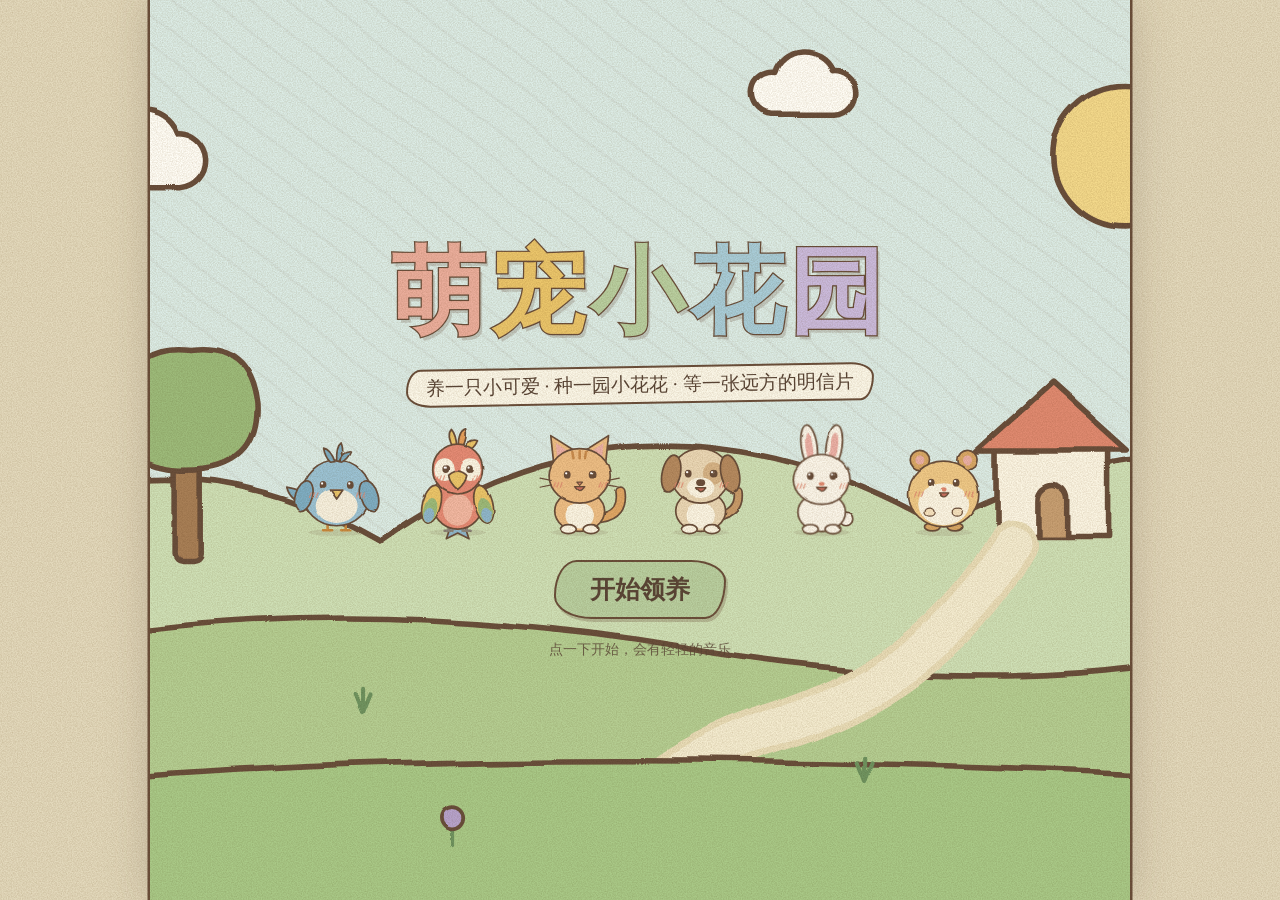
==== index.html @ 5b9a0375 "萌宠小花园：首次提交 给小学生玩的纯静态网页游戏，手绘绘本风格，无后端、无外部资源。  - 养成：六种宠物，喂食、洗澡、睡觉、装扮、才艺 - 花园：播种、浇水、收获，可种食物、花和药草 - 旅行：准备" ====
<!DOCTYPE html>
<html lang="zh-CN">
<head>
<meta charset="UTF-8">
<meta name="viewport" content="width=device-width, initial-scale=1, maximum-scale=1, user-scalable=no, viewport-fit=cover">
<title>萌宠小花园</title>
<link rel="stylesheet" href="css/style.css">
</head>
<body>
<div id="svg-defs"></div>
<div id="app">

  <!-- ========== 封面 ========== -->
  <section id="screen-title" class="screen active">
    <div class="title-bg" id="title-bg"></div>
    <div class="title-inner">
      <h1 class="logo"><span>萌</span><span>宠</span><span>小</span><span>花</span><span>园</span></h1>
      <p class="slogan">养一只小可爱 · 种一园小花花 · 等一张远方的明信片</p>
      <div class="title-pets" id="title-pets"></div>
      <div class="title-btns">
        <button class="btn big" id="btn-continue">继续游戏</button>
        <button class="btn big green" id="btn-new">开始领养</button>
      </div>
      <p class="foot">点一下开始，会有轻轻的音乐</p>
    </div>
  </section>

  <!-- ========== 选宠物 ========== -->
  <section id="screen-choose" class="screen">
    <h2 class="choose-title">选一只你最喜欢的小伙伴吧</h2>
    <div class="choose-grid" id="choose-grid"></div>
    <div class="choose-form">
      <label>给它起个名字：<input id="pet-name" maxlength="6" autocomplete="off"></label>
      <button class="btn big" id="btn-adopt">就是它啦</button>
    </div>
  </section>

  <!-- ========== 游戏 ========== -->
  <section id="screen-game" class="screen">
    <header id="hud">
      <div class="hud-row">
        <div class="hud-pet">
          <div class="hud-avatar" id="hud-avatar"></div>
          <div class="hud-name">
            <b id="hud-petname"></b><span class="lv" id="hud-lv"></span><span class="ill" id="hud-ill"></span>
            <div class="exp"><i id="hud-exp"></i></div>
          </div>
        </div>
        <div class="hud-right">
          <div class="coin" id="hud-coin"><i data-ic="acorn"></i><b>0</b></div>
          <button class="icon-btn" id="btn-tasks" title="今日任务"><i data-ic="tasks"></i><span class="dot"></span></button>
          <button class="icon-btn" id="btn-music" title="声音开关"></button>
          <button class="icon-btn" id="btn-menu" title="设置"><i data-ic="gear"></i></button>
        </div>
      </div>
      <div class="stats">
        <div class="stat" data-k="hunger"><i data-ic="bowl"></i><em>饱饱</em><div class="bar"><i></i></div></div>
        <div class="stat" data-k="clean"><i data-ic="drop"></i><em>干净</em><div class="bar"><i></i></div></div>
        <div class="stat" data-k="happy"><i data-ic="heart"></i><em>开心</em><div class="bar"><i></i></div></div>
        <div class="stat" data-k="energy"><i data-ic="bolt"></i><em>精力</em><div class="bar"><i></i></div></div>
      </div>
    </header>

    <main id="stage">
      <!-- 小屋 -->
      <div class="scene" id="scene-home">
        <div class="bg"></div>
        <div class="wall-cards" id="wall-cards"></div>
        <div class="night-mask"></div>
        <div class="away-note" id="away-note"></div>
        <div class="pet-zone" id="pet-zone">
          <div class="bubble" id="bubble"></div>
          <div class="prop" id="prop"></div>
          <div class="pet" id="pet"></div>
          <div class="tub" id="tub"></div>
          <div class="zzz">Z<small>z</small><sub>z</sub></div>
        </div>
        <div id="bath-layer"></div>
      </div>
      <!-- 花园 -->
      <div class="scene" id="scene-garden">
        <div class="bg"></div>
        <i class="deco cloud c1" data-ic="cloud"></i><i class="deco cloud c2" data-ic="cloud"></i>
        <div class="garden-tip">点空地播种 · 点小苗浇水 · 成熟了就收获</div>
        <div class="garden-wrap">
          <div class="g-row">
            <button class="mailbox" id="mailbox"></button>
            <div class="pet small" id="pet-garden"></div>
            <button class="guest" id="guest"></button>
          </div>
          <div class="plots" id="plots"></div>
        </div>
      </div>
      <!-- 游乐场 -->
      <div class="scene" id="scene-play">
        <div class="bg"></div>
        <i class="deco kite" data-ic="kite"></i><i class="deco cloud c2" data-ic="cloud"></i>
        <div class="panel">
          <h2>林间空地 · 玩游戏捡橡果</h2>
          <div class="game-cards" id="game-cards"></div>
        </div>
      </div>
      <!-- 商店 -->
      <div class="scene" id="scene-shop">
        <div class="bg"></div>
        <div class="panel">
          <div class="tabs" id="shop-tabs">
            <button class="tab" data-tab="food">食物</button>
            <button class="tab" data-tab="seed">种子</button>
            <button class="tab" data-tab="wear">装扮</button>
            <button class="tab" data-tab="gear">旅行用品</button>
          </div>
          <div class="shop-grid" id="shop-grid"></div>
        </div>
      </div>
      <!-- 旅行手帐 -->
      <div class="scene" id="scene-album">
        <div class="panel album">
          <div class="tabs" id="album-tabs">
            <button class="tab" data-tab="cards">明信片</button>
            <button class="tab" data-tab="souv">特产</button>
            <button class="tab" data-tab="stickers">贴纸</button>
          </div>
          <div id="album-body"></div>
        </div>
      </div>
    </main>

    <div id="actions">
      <button class="act" data-act="feed"><i data-ic="apple"></i><em>喂食</em></button>
      <button class="act" data-act="bath"><i data-ic="tub"></i><em>洗澡</em></button>
      <button class="act" data-act="sleep"><i data-ic="moon"></i><em>睡觉</em></button>
      <button class="act" data-act="talent"><i data-ic="note"></i><em>才艺</em></button>
      <button class="act" data-act="dress"><i data-ic="bow"></i><em>装扮</em></button>
      <button class="act" data-act="travel"><i data-ic="backpack"></i><em>旅行</em></button>
    </div>

    <nav id="nav">
      <button data-scene="home"><i data-ic="house"></i>小屋</button>
      <button data-scene="garden"><i data-ic="garden"></i>花园<span class="dot"></span></button>
      <button data-scene="play"><i data-ic="kite"></i>游乐场</button>
      <button data-scene="shop"><i data-ic="basket"></i>商店</button>
      <button data-scene="album"><i data-ic="book"></i>手帐<span class="dot"></span></button>
    </nav>
  </section>
</div>

<!-- 小游戏窗口 -->
<div id="game" class="game-overlay">
  <div class="game-box">
    <div class="game-head">
      <span id="g-title"></span><span id="g-info"></span>
      <button class="g-close" id="g-close">×</button>
    </div>
    <div class="game-body" id="g-body"></div>
  </div>
</div>

<div id="modal-root"></div>
<div id="banner"></div>
<div id="toast"></div>
<div id="fx"></div>
<div id="grain"></div>

<script src="js/art.js"></script>
<script src="js/audio.js"></script>
<script src="js/game.js"></script>
<script src="js/minigames.js"></script>
</body>
</html>
---- css/style.css ----
/* ==========================================================
 *  萌宠小花园 · 样式（手绘绘本 / 纸质手帐风）
 * ========================================================== */
* { box-sizing: border-box; margin: 0; padding: 0; -webkit-tap-highlight-color: transparent; }
:root {
  --ink: #5B4636; --line: #6B4F3A;
  --paper: #F6F0DC; --paper2: #FBF7E8; --desk: #E3D9BC;
  --green: #B9CFA0; --dgreen: #6F9460; --coral: #EBAE9C; --dcoral: #D9826A;
  --yellow: #EBC66B; --pink: #EBB0A6; --blue: #A9CDD9; --purple: #CBBBDD;
  --r1: 26px 40px 24px 44px / 40px 24px 44px 26px;
  --r2: 22px 200px 20px 230px / 220px 20px 210px 22px;
  --r3: 14px 20px 12px 22px / 20px 12px 22px 14px;
  --sh: 2px 3px 0 rgba(107, 79, 58, .28);
  --grow: 1;
}
html, body { height: 100%; overflow: hidden; }
body {
  height: 100dvh;
  font-family: "LXGW WenKai", "霞鹜文楷", "STKaiti", "KaiTi", "楷体", "Kaiti SC", "PingFang SC", "Microsoft YaHei", serif;
  font-size: 17px; color: var(--ink); background: var(--desk);
  user-select: none; -webkit-user-select: none; touch-action: manipulation;
}
button { font: inherit; color: inherit; border: 0; background: none; cursor: pointer; }
input { font: inherit; color: inherit; }
svg.ic { width: 1.5em; height: 1.5em; display: inline-block; vertical-align: -0.38em; overflow: visible; flex: none; }
i[data-ic] { font-style: normal; display: inline-flex; }
#svg-defs { position: absolute; width: 0; height: 0; overflow: hidden; }
#app { height: 100%; max-width: 980px; margin: 0 auto; display: flex; flex-direction: column; background: var(--paper); box-shadow: 0 0 0 2.5px var(--line), 0 0 40px rgba(91, 70, 54, .25); position: relative; overflow: hidden; }
.screen { display: none; flex: 1; min-height: 0; flex-direction: column; position: relative; }
.screen.active { display: flex; }
/* 整个画面蒙一层纸纹 */
#grain { position: fixed; inset: 0; pointer-events: none; z-index: 95; mix-blend-mode: multiply; opacity: .75;
  background-image: url("data:image/svg+xml;utf8,%3Csvg xmlns='http://www.w3.org/2000/svg' width='240' height='240'%3E%3Cfilter id='g'%3E%3CfeTurbulence type='fractalNoise' baseFrequency='.8' numOctaves='3' seed='5'/%3E%3CfeColorMatrix values='0 0 0 0 .45  0 0 0 0 .36  0 0 0 0 .24  0 0 0 .7 -.2'/%3E%3C/filter%3E%3Crect width='240' height='240' filter='url(%23g)'/%3E%3C/svg%3E"); }

/* ---------- 按钮 ---------- */
.btn { display: inline-flex; align-items: center; justify-content: center; gap: 6px; padding: 9px 24px; border: 2.5px solid var(--line); border-radius: var(--r1); font-size: 19px; font-weight: bold; color: var(--ink); background: var(--yellow); box-shadow: var(--sh); transition: transform .08s, box-shadow .08s; white-space: nowrap; }
.btn:active { transform: translate(2px, 3px); box-shadow: none; }
.btn.green { background: var(--green); } .btn.coral { background: var(--coral); } .btn.plain { background: var(--paper2); }
.btn.gray { background: #E4DCC8; color: #9A8B78; border-color: #B5A792; box-shadow: none; }
.btn.big { font-size: clamp(20px, 4.4vw, 25px); padding: 11px 34px; }
.btn.small { font-size: 15px; padding: 4px 13px; border-width: 2px; }
.btn:disabled { pointer-events: none; }

/* ---------- 封面 ---------- */
#screen-title { overflow: hidden; }
.title-bg { position: absolute; inset: 0; }
.title-bg svg { width: 100%; height: 100%; display: block; }
.title-inner { position: relative; flex: 1; display: flex; flex-direction: column; align-items: center; justify-content: center; gap: clamp(8px, 2.4vh, 22px); padding: 20px; text-align: center; }
.logo { font-size: clamp(46px, 11.5vw, 94px); line-height: 1.1; letter-spacing: .06em; font-weight: bold; }
.logo span { display: inline-block; color: var(--c); -webkit-text-stroke: 2.5px var(--line); paint-order: stroke fill; text-shadow: 3px 4px 0 rgba(107, 79, 58, .22); animation: logoBob 3.4s ease-in-out infinite; }
.logo span:nth-child(1) { --c: #EBAE9C; } .logo span:nth-child(2) { --c: #EBC66B; animation-delay: .25s; }
.logo span:nth-child(3) { --c: #B9CFA0; animation-delay: .5s; } .logo span:nth-child(4) { --c: #A9CDD9; animation-delay: .75s; }
.logo span:nth-child(5) { --c: #CBBBDD; animation-delay: 1s; }
.slogan { font-size: clamp(14px, 3.2vw, 19px); background: var(--paper2); border: 2px solid var(--line); border-radius: var(--r1); padding: 4px 18px; transform: rotate(-1deg); }
.title-pets { display: flex; justify-content: center; align-items: flex-end; gap: clamp(0px, 1vw, 8px); width: 100%; max-width: 720px; }
.tp { flex: 1; max-width: 118px; min-width: 0; animation: breathe 2.8s ease-in-out infinite; transform-origin: 50% 100%; }
.tp svg { width: 100%; display: block; overflow: visible; }
.title-btns { display: flex; gap: 14px; flex-wrap: wrap; justify-content: center; }
.foot { font-size: 14px; opacity: .8; }

/* ---------- 选宠物 ---------- */
#screen-choose { padding: 18px 14px 22px; gap: 14px; align-items: center; overflow: auto; }
#screen-choose::before, #screen-choose::after { content: ""; flex: 1; }
.choose-title { font-size: clamp(21px, 4.8vw, 30px); text-align: center; }
.choose-grid { display: grid; grid-template-columns: repeat(3, 1fr); gap: 12px; width: 100%; max-width: 640px; }
.pcard { background: var(--paper2); border: 2.5px solid var(--line); border-radius: var(--r3); padding: 8px 6px 10px; text-align: center; transition: transform .15s; box-shadow: var(--sh); }
.pcard:nth-child(odd) { transform: rotate(-1deg); } .pcard:nth-child(even) { transform: rotate(1deg); }
.pcard .pp { width: min(76%, 21dvh); margin: 0 auto; }
.pcard .pp svg { width: 100%; display: block; overflow: visible; }
.pcard b { display: block; font-size: 20px; }
.pcard small { font-size: 13px; opacity: .8; }
.pcard.sel { background: #FBEFC4; transform: translateY(-5px) rotate(0) scale(1.04); box-shadow: 3px 6px 0 rgba(107, 79, 58, .3); }
.pcard.sel .pp { animation: hop .9s ease-in-out infinite; transform-origin: 50% 100%; }
.choose-form { display: flex; flex-wrap: wrap; gap: 12px; align-items: center; justify-content: center; font-weight: bold; }
.choose-form input, .text-input { border: 2.5px solid var(--line); border-radius: var(--r1); padding: 8px 16px; width: 150px; font-size: 19px; text-align: center; background: var(--paper2); outline: none; user-select: text; -webkit-user-select: text; }
.text-input { width: 100%; max-width: 300px; }

/* ---------- 顶部状态栏 ---------- */
#hud { padding: 8px 12px; background: var(--paper2); border-bottom: 2.5px solid var(--line); display: flex; flex-direction: column; gap: 7px; z-index: 5; }
.hud-row { display: flex; align-items: center; justify-content: space-between; gap: 8px; }
.hud-pet { display: flex; align-items: center; gap: 8px; min-width: 0; }
.hud-avatar { width: 48px; height: 48px; border-radius: 50%; background: #F3E6C4; border: 2.5px solid var(--line); overflow: hidden; flex: none; }
.hud-avatar svg { width: 124%; height: 124%; margin: -2% 0 0 -12%; display: block; }
.hud-name { min-width: 0; white-space: nowrap; }
.hud-name b { font-size: 19px; margin-right: 6px; }
.lv { font-size: 13px; background: var(--green); border: 1.5px solid var(--line); border-radius: var(--r1); padding: 0 9px; }
.lv em { font-style: normal; }
.exp { height: 8px; width: clamp(90px, 24vw, 180px); background: var(--paper); border: 1.5px solid var(--line); border-radius: 5px; margin-top: 5px; overflow: hidden; }
.exp i { display: block; height: 100%; width: 0; background: var(--dcoral); transition: width .4s; }
.hud-right { display: flex; align-items: center; gap: 6px; flex: none; }
.coin { display: flex; align-items: center; gap: 3px; background: #FBEFC4; border: 2px solid var(--line); border-radius: var(--r1); padding: 2px 12px 2px 7px; font-weight: bold; white-space: nowrap; }
.coin.bump { animation: bump .35s; }
.icon-btn { width: 40px; height: 40px; border-radius: 50%; background: var(--paper); border: 2px solid var(--line); position: relative; flex: none; display: flex; align-items: center; justify-content: center; box-shadow: 1px 2px 0 rgba(107, 79, 58, .25); }
.icon-btn svg.ic { width: 26px; height: 26px; vertical-align: 0; }
.icon-btn:active { transform: translate(1px, 2px); box-shadow: none; }
.dot { position: absolute; top: -3px; right: -3px; width: 14px; height: 14px; border-radius: 50%; background: #D9705F; border: 2px solid var(--paper2); display: none; }
.has > .dot { display: block; animation: bump 1.2s infinite; }
.stats { display: grid; grid-template-columns: repeat(4, 1fr); gap: 6px; }
.stat { display: flex; align-items: center; gap: 4px; font-size: 15px; padding: 0 2px; }
.stat svg.ic { width: 22px; height: 22px; vertical-align: 0; }
.stat em { font-style: normal; white-space: nowrap; }
.stat .bar { flex: 1; height: 12px; border: 2px solid var(--line); border-radius: 7px; background: var(--paper); overflow: hidden; }
.stat .bar i { display: block; height: 100%; transition: width .5s; background-image: repeating-linear-gradient(-55deg, rgba(255, 255, 255, .38) 0 3px, transparent 3px 7px); }
.stat[data-k=hunger] .bar i { background-color: #E6A15C; } .stat[data-k=clean] .bar i { background-color: #8FB7CC; }
.stat[data-k=happy] .bar i { background-color: #E08A70; } .stat[data-k=energy] .bar i { background-color: #EBC66B; }
.stat.low .bar { animation: warn 1s infinite; }
@media (max-width: 540px) {
  .stat em, .lv em { display: none; }
  .hud-name { overflow: hidden; } .hud-name b { font-size: 16px; margin-right: 4px; }
  .exp { width: 100%; min-width: 56px; }
  .icon-btn { width: 36px; height: 36px; } .icon-btn svg.ic { width: 23px; height: 23px; }
  .coin { padding: 1px 9px 1px 5px; font-size: 15px; }
  .hud-right { gap: 5px; } .hud-avatar { width: 42px; height: 42px; }
}

/* ---------- 舞台和场景 ---------- */
#stage { flex: 1; min-height: 0; position: relative; overflow: hidden; --u: 1px; --pu: 1px; --stH: 500px; }
.scene { position: absolute; inset: 0; display: none; }
.scene.active { display: block; animation: fadeIn .5s; }
.scene > .bg { position: absolute; inset: 0; }
.scene > .bg svg { width: 100%; height: 100%; display: block; }
.deco { position: absolute; pointer-events: none; }
.deco svg.ic { width: 100%; height: 100%; }
.deco.cloud { width: clamp(70px, 14vw, 130px); height: clamp(70px, 14vw, 130px); opacity: .92; }
.deco.cloud.c1 { left: 8%; top: 2%; animation: cloudMove 46s ease-in-out infinite alternate; }
.deco.cloud.c2 { left: 46%; top: 9%; width: clamp(50px, 10vw, 90px); height: clamp(50px, 10vw, 90px); animation: cloudMove 64s ease-in-out infinite alternate-reverse; }
.deco.kite { right: 46%; top: 4%; width: clamp(44px, 9vw, 74px); height: clamp(44px, 9vw, 74px); animation: kite 7s ease-in-out infinite alternate; transform-origin: 50% 120%; }

/* 小屋 */
.win-sky { fill: #BFDDE3; transition: fill 1.2s; } .win-sun { fill: #F3D98B; transition: fill 1.2s; } .win-hill { fill: #B7CF98; transition: fill 1.2s; }
.win-stars { opacity: 0; transition: opacity 1.2s; }
.night .win-sky { fill: #31406E; } .night .win-sun { fill: #FFF6C9; } .night .win-hill { fill: #3E5A52; } .night .win-stars { opacity: 1; }
.night-mask { position: absolute; inset: 0; background: radial-gradient(circle at 50% 74%, rgba(40, 44, 90, .28), rgba(28, 30, 70, .72)); opacity: 0; pointer-events: none; transition: opacity 1.2s; }
.night .night-mask { opacity: 1; }
.wall-cards .pc { position: absolute; width: calc(var(--u) * 74); padding: 3px 3px 9px; }
.wall-cards .pc::before { content: ""; position: absolute; left: 50%; top: -5px; width: 7px; height: 12px; margin-left: -3px; background: var(--dcoral); border: 1.5px solid var(--line); border-radius: 2px; z-index: 1; }
.pet-zone { position: absolute; left: 50%; bottom: calc(var(--u) * 44); width: calc(var(--pu) * 210 * var(--grow)); margin-left: calc(var(--pu) * -105 * var(--grow)); transition: left 1.8s ease-in-out; }
.pet-zone.gone { opacity: 0; pointer-events: none; transform: translateX(60%); transition: opacity .9s, transform 1s ease-in; }
.pet { width: 100%; aspect-ratio: 1; transform-origin: 50% 100%; cursor: pointer; position: relative; animation: breathe 3s ease-in-out infinite; }
.pet svg { width: 100%; height: 100%; display: block; overflow: visible; pointer-events: none; }
.pet .eye { transform-box: fill-box; transform-origin: 50% 50%; animation: blink 4.6s infinite; }
.pet .wing { transform-box: fill-box; transform-origin: 50% 8%; }
.pet .tail { transform-box: fill-box; transform-origin: 0% 100%; animation: wag 1.4s ease-in-out infinite alternate; }
.pet.mood-happy { animation: sway 2.6s ease-in-out infinite; }
.pet.mood-joy { animation: hop .55s ease-in-out infinite; }
.pet.mood-sad { animation: droop 3.4s ease-in-out infinite; filter: saturate(.7); }
.pet.mood-sleep { animation: breathe 4.6s ease-in-out infinite; }
.pet.walk { animation: waddle .45s ease-in-out infinite; }
.pet.chomp { animation: chomp .32s ease-in-out 4; }
.pet.trick-spin { transform-origin: 50% 55%; animation: tSpin 1.2s ease-in-out; }
.pet.trick-roll { transform-origin: 50% 55%; animation: tRoll 1.3s ease-in-out; }
.pet.trick-jump { animation: tJump 1.2s ease-in-out; }
.pet.trick-flip { transform-origin: 50% 55%; animation: tFlip 1.2s ease-in-out; }
.pet.flap .wl { animation: flapL .2s ease-in-out 8; } .pet.flap .wr { animation: flapR .2s ease-in-out 8; }
.pet.flap { animation: hop .4s ease-in-out 4; }
.prop { position: absolute; right: -20%; bottom: 2%; width: 36%; opacity: 0; transition: opacity .5s; pointer-events: none; z-index: 2; transform: rotate(8deg); }
.prop.show { opacity: 1; }
.prop svg.ic { width: 100%; height: auto; }
.bubble { position: absolute; left: 50%; bottom: 102%; transform: translateX(-50%) scale(.6); background: var(--paper2); border: 2.5px solid var(--line); border-radius: var(--r2); padding: 9px 16px; font-size: clamp(15px, 2.7vw, 19px); max-width: min(290px, 74vw); width: max-content; text-align: center; opacity: 0; transition: .25s; pointer-events: none; z-index: 5; line-height: 1.35; box-shadow: var(--sh); }
.bubble::after { content: ""; position: absolute; left: 50%; top: 100%; margin-left: -8px; width: 14px; height: 14px; background: var(--paper2); border: solid var(--line); border-width: 0 2.5px 2.5px 0; transform: translateY(-7px) rotate(45deg); }
.bubble.show { opacity: 1; transform: translateX(-50%) scale(1); }
.zzz { position: absolute; right: -6%; top: -8%; font-size: calc(var(--pu) * 34); font-weight: bold; color: #FFF6C9; opacity: 0; pointer-events: none; }
.night .zzz { animation: zzz 3s ease-in-out infinite; }
.away-note { position: absolute; left: 50%; bottom: calc(var(--u) * 60); transform: translateX(-50%) rotate(-2deg); background: var(--paper2); border: 2.5px solid var(--line); border-radius: var(--r3); padding: 14px 20px 12px; text-align: center; line-height: 1.5; box-shadow: 3px 5px 0 rgba(107, 79, 58, .25); display: none; width: max-content; max-width: 86%; }
.away-note.on { display: block; animation: pop .4s; }
.away-note::before { content: ""; position: absolute; left: 50%; top: -12px; width: 86px; height: 22px; margin-left: -43px; background: rgba(235, 198, 107, .8); transform: rotate(-3deg); }
.away-note b { font-size: 20px; } .away-note small { display: block; opacity: .8; font-size: 15px; }
.away-note .sign { text-align: right; font-size: 15px; margin-top: 2px; }
.tub { display: none; position: absolute; left: -14%; width: 128%; bottom: -7%; pointer-events: none; z-index: 2; }
.tub svg { width: 100%; display: block; overflow: visible; }
.bathing .tub { display: block; animation: pop .3s; }
#bath-layer { position: absolute; inset: 0; display: none; touch-action: none; z-index: 4; cursor: grab; overflow: hidden; }
#bath-layer.on { display: block; }
.bath-tip { position: absolute; top: 10px; left: 50%; transform: translateX(-50%); background: var(--paper2); border: 2.5px solid var(--line); border-radius: var(--r1); padding: 4px 18px; font-weight: bold; white-space: nowrap; }
.bath-bar { position: absolute; top: 56px; left: 50%; transform: translateX(-50%); width: min(60%, 260px); height: 16px; border-radius: 9px; background: var(--paper2); border: 2.5px solid var(--line); overflow: hidden; }
.bath-bar i { display: block; height: 100%; width: 0; background: #A9CDD9; transition: width .15s; }
.bath-x { position: absolute; top: 8px; right: 8px; width: 36px; height: 36px; border-radius: 50%; background: var(--paper2); border: 2px solid var(--line); font-size: 22px; line-height: 1; }
.bub { position: absolute; border-radius: 50%; background: radial-gradient(circle at 30% 30%, #fff, rgba(220, 238, 240, .85) 60%, rgba(170, 208, 220, .6)); border: 1.5px solid rgba(107, 79, 58, .45); animation: bubIn .25s; pointer-events: none; }
.rinse .bub { animation: bubOut .8s forwards; }
.drop { position: absolute; width: 4px; height: 16px; border-radius: 3px; background: #8FB7CC; animation: dropFall .45s linear infinite; pointer-events: none; }

/* 底部按钮 */
#actions { display: flex; justify-content: center; gap: clamp(4px, 1.6vw, 14px); padding: 8px 6px 2px; background: var(--paper2); border-top: 2.5px solid var(--line); }
#actions.hide { display: none; }
.act { display: flex; flex-direction: column; align-items: center; font-size: 15px; font-weight: bold; width: clamp(50px, 14.5vw, 82px); padding: 4px 0 4px; border: 2px solid var(--line); border-radius: var(--r3); background: var(--paper); box-shadow: 1px 2px 0 rgba(107, 79, 58, .25); }
.act svg.ic { width: clamp(26px, 6vw, 34px); height: clamp(26px, 6vw, 34px); vertical-align: 0; }
.act em { font-style: normal; white-space: nowrap; }
.act:active { transform: translate(1px, 2px); box-shadow: none; }
.act:nth-child(odd) { transform: rotate(-1.2deg); } .act:nth-child(even) { transform: rotate(1.2deg); }
.act.off { opacity: .45; }
#nav { display: grid; grid-template-columns: repeat(5, 1fr); gap: 4px; padding: 7px 8px calc(7px + env(safe-area-inset-bottom)); background: var(--paper2); }
#actions.hide + #nav { border-top: 2.5px solid var(--line); }
#nav button { display: flex; flex-direction: column; align-items: center; font-size: 15px; font-weight: bold; padding: 3px 0 2px; border-radius: var(--r3); border: 2px solid transparent; opacity: .62; transition: .15s; position: relative; }
#nav button svg.ic { width: 28px; height: 28px; vertical-align: 0; }
#nav button.on { opacity: 1; background: #FBEFC4; border-color: var(--line); transform: translateY(-2px) rotate(-1deg); box-shadow: 1px 2px 0 rgba(107, 79, 58, .25); }
#nav .dot { right: 18%; top: -2px; }

/* 花园 */
.garden-tip { position: absolute; top: 8px; left: 50%; transform: translateX(-50%) rotate(-.6deg); background: var(--paper2); border: 2px solid var(--line); border-radius: var(--r1); padding: 3px 16px; font-size: 15px; white-space: nowrap; max-width: 94%; overflow: hidden; text-overflow: ellipsis; }
.garden-wrap { position: absolute; left: 0; right: 0; bottom: 2.5%; display: flex; flex-direction: column; align-items: center; gap: 2px; padding: 0 10px; }
.g-row { display: flex; align-items: flex-end; justify-content: center; gap: clamp(10px, 5vw, 46px); width: 100%; }
.pet.small { width: clamp(60px, calc(var(--stH) * .2), 120px); flex: none; }
.mailbox { width: clamp(40px, calc(var(--stH) * .13), 76px); flex: none; position: relative; }
.mailbox svg, .guest svg { width: 100%; display: block; overflow: visible; }
.mailbox.has { animation: nudge 1.6s ease-in-out infinite; transform-origin: 50% 100%; }
.guest { width: clamp(56px, calc(var(--stH) * .17), 104px); flex: none; position: relative; }
.guest .friend { position: absolute; left: 12%; bottom: 62%; width: 76%; animation: breathe 2.6s ease-in-out infinite; transform-origin: 50% 100%; }
.guest .tag { position: absolute; left: 50%; bottom: 215%; transform: translateX(-50%); background: var(--paper2); border: 2px solid var(--line); border-radius: var(--r1); font-size: 13px; padding: 0 9px; white-space: nowrap; animation: bump 1.4s infinite; }
.plots { display: grid; grid-template-columns: repeat(3, 1fr); gap: 9px; width: min(100%, 500px, calc(var(--stH) * .86)); }
.plot { position: relative; aspect-ratio: 1 / .9; border-radius: var(--r3); border: 2.5px dashed transparent; }
.plot.empty { background: rgba(255, 253, 246, .28); border-color: rgba(107, 79, 58, .45); }
.plot:active { transform: scale(.96); }
.plot .soil { position: absolute; left: 8%; right: 8%; bottom: 9%; height: 32%; border-radius: 50%; background: #B8946A; border: 2.5px solid var(--line); transition: background .4s; }
.plot.wet .soil { background: #8E6C49; }
.plot .plant { position: absolute; left: 50%; bottom: 24%; width: 62%; transform: translateX(-50%); pointer-events: none; }
.plot .plant svg { width: 100%; display: block; overflow: visible; animation: plantSway 3.6s ease-in-out infinite alternate; transform-origin: 50% 100%; }
.plot .plus { position: absolute; left: 50%; top: 30%; transform: translate(-50%, -50%); font-size: clamp(24px, 6vw, 36px); color: var(--line); opacity: .55; font-weight: bold; }
.plot .crop { position: absolute; left: 50%; top: 0; width: 46%; transform: translateX(-50%); animation: cropBob 1.4s ease-in-out infinite; pointer-events: none; }
.plot .crop svg.ic { width: 100%; height: auto; }
.plot .thirst { position: absolute; right: 4%; top: 4%; width: 28%; background: var(--paper2); border: 2px solid var(--line); border-radius: 50%; padding: 2px; animation: bump 1.2s infinite; display: flex; }
.plot .thirst svg.ic { width: 100%; height: auto; }
.plot .grow { position: absolute; left: 14%; right: 14%; bottom: 2.5%; height: 8px; border-radius: 5px; background: var(--paper2); border: 1.5px solid var(--line); overflow: hidden; }
.plot .grow i { display: block; height: 100%; width: 0; background: #9DBB7A; transition: width .9s linear; }
.plot .tag { position: absolute; bottom: 1%; left: 50%; transform: translateX(-50%); background: var(--yellow); border: 2px solid var(--line); border-radius: var(--r1); font-size: 14px; padding: 0 12px; font-weight: bold; white-space: nowrap; }

/* 游乐场、商店、手帐的纸面板 */
.panel { position: absolute; left: 50%; bottom: 3%; transform: translateX(-50%); width: min(94%, 740px); max-height: 84%; overflow: auto; background: var(--paper2); border: 2.5px solid var(--line); border-radius: var(--r3); padding: 14px; box-shadow: 3px 5px 0 rgba(107, 79, 58, .22); }
.panel h2 { text-align: center; font-size: 20px; margin-bottom: 10px; }
.game-cards { display: grid; grid-template-columns: repeat(auto-fit, minmax(120px, 1fr)); gap: 10px; }
.gcard { border: 2.5px solid var(--line); border-radius: var(--r3); padding: 10px 8px; text-align: center; box-shadow: var(--sh); }
.gcard:nth-child(odd) { transform: rotate(-1deg); } .gcard:nth-child(even) { transform: rotate(1deg); }
.gcard:active { transform: translate(2px, 3px); box-shadow: none; }
.gcard svg.ic { width: 46px; height: 46px; display: block; margin: 0 auto 2px; }
.gcard b { font-size: 18px; display: block; }
.gcard small { font-size: 13px; opacity: .85; }
.tabs { display: flex; gap: 7px; justify-content: center; margin-bottom: 10px; flex-wrap: wrap; }
.tab { padding: 3px 15px; border: 2px solid var(--line); border-radius: var(--r1); background: var(--paper); font-weight: bold; white-space: nowrap; opacity: .7; }
.tab.on { background: var(--green); opacity: 1; box-shadow: 1px 2px 0 rgba(107, 79, 58, .25); }
.shop-grid { display: grid; grid-template-columns: repeat(auto-fill, minmax(106px, 1fr)); gap: 10px; }
.sitem { background: var(--paper); border-radius: var(--r3); padding: 8px 6px 10px; text-align: center; border: 2px solid var(--line); }
.sitem svg.ic.big, .item svg.ic.big, .souv svg.ic.big { width: 44px; height: 44px; display: block; margin: 0 auto; }
.sitem b { display: block; font-size: 16px; }
.sitem small { display: block; font-size: 13.5px; opacity: .8; min-height: 16px; }
.sitem .btn { margin-top: 6px; }
#scene-album { background: #E9DFC2; }
.panel.album { top: 3%; max-height: none; scrollbar-width: thin; }
.pc-grid { display: grid; grid-template-columns: repeat(auto-fill, minmax(140px, 1fr)); gap: 14px 12px; padding: 4px; }
.pc { display: block; background: #FFFDF6; border: 1.5px solid rgba(107, 79, 58, .55); padding: 5px 5px 4px; box-shadow: 2px 3px 7px rgba(91, 70, 54, .25); text-align: center; position: relative; }
.pc:nth-child(3n+1) { transform: rotate(-1.6deg); } .pc:nth-child(3n+2) { transform: rotate(1.2deg); } .pc:nth-child(3n) { transform: rotate(-.6deg); }
.pc .img { aspect-ratio: 3 / 2; overflow: hidden; background: #EFE6CC; display: block; }
.pc .img svg { width: 100%; height: 100%; display: block; }
.pc .cap { display: block; font-size: 14px; line-height: 1.5; white-space: nowrap; overflow: hidden; }
.pc.rare::after { content: "珍"; position: absolute; right: -6px; top: -8px; width: 26px; height: 26px; line-height: 23px; border-radius: 50%; background: var(--yellow); border: 2px solid var(--line); font-size: 14px; font-weight: bold; transform: rotate(12deg); }
.pc.lock .img { display: flex; align-items: center; justify-content: center; font-size: 30px; color: #B5A792; border: 2px dashed #C9BC9F; background: none; }
.pc.lock { box-shadow: none; opacity: .75; }
.pc.big { width: min(100%, 420px); margin: 0 auto 10px; padding: 9px 9px 6px; transform: rotate(-1deg); }
.pc.big .cap { font-size: 18px; }
.souv-grid { display: grid; grid-template-columns: repeat(auto-fill, minmax(96px, 1fr)); gap: 10px; }
.souv { background: var(--paper); border: 2px solid var(--line); border-radius: var(--r3); padding: 8px 4px; text-align: center; font-size: 14px; }
.souv small { display: block; opacity: .75; font-size: 12.5px; }
.souv.lock { opacity: .5; border-style: dashed; }
.souv.lock svg.ic { filter: grayscale(1) brightness(1.15); opacity: .5; }
.album-note { text-align: center; font-size: 14.5px; opacity: .8; margin: 2px 0 10px; }

/* ---------- 弹窗 ---------- */
.modal-mask { position: fixed; inset: 0; background: rgba(91, 70, 54, .45); display: flex; align-items: center; justify-content: center; z-index: 60; padding: 18px 16px; animation: fadeIn .2s; }
.modal { background: var(--paper2); border: 2.5px solid var(--line); border-radius: var(--r3); padding: 24px 18px 18px; width: 100%; max-width: 460px; max-height: 88dvh; overflow: auto; box-shadow: 4px 7px 0 rgba(91, 70, 54, .3); animation: pop .28s; text-align: center; position: relative; }
.modal h2 { font-size: 22px; margin-bottom: 10px; padding: 0 30px; }
.modal h3 { font-size: 17px; margin: 12px 0 8px; text-align: left; border-bottom: 2px dashed rgba(107, 79, 58, .4); padding-bottom: 2px; }
.modal p { line-height: 1.6; margin-bottom: 10px; }
.modal .x { position: absolute; right: 8px; top: 8px; width: 34px; height: 34px; border-radius: 50%; background: var(--paper); border: 2px solid var(--line); font-size: 22px; line-height: 1; }
.modal .hero { width: 96px; margin: 0 auto 4px; animation: hop 1.2s ease-in-out infinite; transform-origin: 50% 100%; }
.modal .hero svg { width: 100%; height: auto; display: block; overflow: visible; }
.modal .hint { font-size: 14px; opacity: .78; margin-top: 10px; }
.row { display: flex; gap: 10px; justify-content: center; flex-wrap: wrap; margin-top: 10px; }
.empty { opacity: .85; }
.item-grid { display: grid; grid-template-columns: repeat(auto-fill, minmax(88px, 1fr)); gap: 9px; }
.item { background: var(--paper); border-radius: var(--r3); padding: 7px 4px; border: 2px solid var(--line); display: flex; flex-direction: column; align-items: center; }
.item:active { transform: scale(.95); }
.item.sel { background: #FBEFC4; box-shadow: var(--sh); transform: rotate(-1.5deg); }
.item b { font-size: 15.5px; }
.item small { font-size: 13px; opacity: .8; }
.chips { display: flex; flex-wrap: wrap; gap: 8px; justify-content: center; }
.chip { background: var(--paper); border: 2px solid var(--line); border-radius: var(--r1); padding: 2px 12px; font-size: 15px; }
.task { display: flex; align-items: center; gap: 10px; background: var(--paper); border: 2px solid var(--line); border-radius: var(--r3); padding: 7px 10px; margin-bottom: 8px; text-align: left; }
.task svg.ic { width: 30px; height: 30px; }
.task .t-mid { flex: 1; min-width: 0; font-size: 15.5px; font-weight: bold; }
.task .t-bar { height: 8px; background: var(--paper2); border: 1.5px solid var(--line); border-radius: 5px; margin-top: 4px; overflow: hidden; }
.task .t-bar i { display: block; height: 100%; background: #9DBB7A; }
.gift-list { display: flex; flex-wrap: wrap; justify-content: center; gap: 8px 16px; margin: 6px 0 10px; font-weight: bold; }
.gift-list span { display: inline-flex; align-items: center; gap: 4px; }
.gift-list svg.ic { width: 30px; height: 30px; }
.new-tag { background: #D9705F; color: #fff; font-size: 12px; border-radius: 8px; padding: 0 6px; margin-left: 2px; }

/* ---------- 小游戏 ---------- */
.game-overlay { position: fixed; inset: 0; z-index: 40; background: rgba(91, 70, 54, .5); display: none; align-items: center; justify-content: center; padding: 10px; }
.game-overlay.on { display: flex; }
.game-box { width: 100%; max-width: 900px; height: min(100%, 680px); background: var(--paper2); border: 2.5px solid var(--line); border-radius: var(--r3); display: flex; flex-direction: column; overflow: hidden; animation: pop .28s; box-shadow: 4px 7px 0 rgba(91, 70, 54, .3); }
.game-head { display: flex; align-items: center; gap: 10px; padding: 6px 12px; background: var(--green); border-bottom: 2.5px solid var(--line); font-weight: bold; }
#g-title { font-size: 18px; white-space: nowrap; display: flex; align-items: center; gap: 4px; }
#g-info { flex: 1; text-align: center; font-size: 17px; white-space: nowrap; overflow: hidden; display: flex; align-items: center; justify-content: center; gap: 4px; }
#g-info svg.ic { width: 22px; height: 22px; vertical-align: 0; }
.g-close { width: 34px; height: 34px; border-radius: 50%; background: var(--paper2); border: 2px solid var(--line); flex: none; font-size: 22px; line-height: 1; }
.game-body { flex: 1; min-height: 0; position: relative; overflow: hidden; }
.game-body canvas { display: block; touch-action: none; cursor: pointer; }
.g-panel { position: absolute; inset: 0; display: flex; flex-direction: column; align-items: center; justify-content: center; gap: 10px; padding: 20px; text-align: center; }
.g-big { width: clamp(64px, 16dvh, 104px); animation: hop 1.2s infinite; transform-origin: 50% 100%; }
.g-big svg { width: 100%; height: auto; display: block; overflow: visible; }
.g-panel h2 { font-size: clamp(21px, 5vw, 27px); }
.g-panel p { max-width: 440px; line-height: 1.6; }
.g-reward { font-size: 22px; font-weight: bold; display: flex; align-items: center; gap: 4px; justify-content: center; }
.mem-wrap { position: absolute; inset: 0; display: flex; align-items: center; justify-content: center; padding: 12px; }
.mem-grid { display: grid; grid-template-columns: repeat(4, 1fr); gap: 8px; width: min(100%, 460px, calc(100dvh - 120px)); }
.mem { aspect-ratio: 1; border: 2.5px solid var(--line); border-radius: var(--r3); background: var(--coral); box-shadow: var(--sh); font-size: clamp(22px, 7vw, 38px); font-weight: bold; color: var(--paper2); padding: 8%; }
.mem .mb { display: none; width: 100%; height: 100%; }
.mem .mb svg { width: 100%; height: 100%; display: block; overflow: visible; }
.mem.open { background: var(--paper); animation: flip .25s; }
.mem.open .mf { display: none; } .mem.open .mb { display: block; }
.mem.done { background: #DCE8C8; animation: bump .4s; }
.mel { position: absolute; inset: 0; display: flex; flex-direction: column; align-items: center; justify-content: center; gap: 10px; padding: 14px; }
.mel-pet { width: min(150px, 22dvh); }
.mel-pet svg, .math-pet svg { width: 100%; height: auto; display: block; overflow: visible; }
.mel-msg { font-size: 19px; font-weight: bold; background: var(--paper); border: 2px solid var(--line); border-radius: var(--r1); padding: 3px 20px; }
.mel-pads { display: grid; grid-template-columns: repeat(2, 1fr); gap: 12px; width: min(100%, 380px); }
.pad { aspect-ratio: 1.6; border: 2.5px solid var(--line); border-radius: var(--r3); font-size: 24px; font-weight: bold; box-shadow: var(--sh); opacity: .8; transition: transform .08s; }
.pad.lit { opacity: 1; transform: scale(1.07) rotate(-2deg); filter: brightness(1.12); box-shadow: 0 0 0 5px var(--paper2), 0 0 0 7.500px var(--line); }
.p0 { background: var(--coral); } .p1 { background: var(--yellow); } .p2 { background: var(--green); } .p3 { background: var(--blue); }
@media (max-height: 560px) { .mel-pads { grid-template-columns: repeat(4, 1fr); width: min(100%, 560px); } .pad { aspect-ratio: 1.2; font-size: 19px; } }
.math { position: absolute; inset: 0; display: flex; flex-direction: column; align-items: center; justify-content: center; gap: 12px; padding: 14px; }
.math-top { display: flex; align-items: center; gap: 12px; }
.math-pet { width: min(120px, 20dvh); flex: none; }
.math-q { font-size: clamp(32px, 9vw, 54px); font-weight: bold; background: var(--paper); border: 2.5px solid var(--line); border-radius: var(--r2); padding: 6px 26px; white-space: nowrap; }
.math-opts { display: grid; grid-template-columns: repeat(2, 1fr); gap: 12px; width: min(100%, 400px); }
.opt { padding: clamp(6px, 2dvh, 12px) 0; font-size: 29px; font-weight: bold; border: 2.5px solid var(--line); border-radius: var(--r3); background: var(--paper); box-shadow: var(--sh); }
.opt.right { background: #C9DDB0; } .opt.wrong { background: #EBB0A6; animation: shake .3s; }
@media (max-height: 520px) { .math-opts { grid-template-columns: repeat(4, 1fr); width: min(100%, 600px); } }

/* ---------- 特效层 ---------- */
#fx { position: fixed; inset: 0; pointer-events: none; z-index: 80; overflow: hidden; }
.fx-float { position: absolute; font-size: 21px; font-weight: bold; color: var(--ink); text-shadow: 0 2px 0 var(--paper2), 0 -1px 0 var(--paper2), 1px 0 0 var(--paper2), -1px 0 0 var(--paper2); animation: floatUp 1.2s ease-out forwards; white-space: nowrap; display: flex; align-items: center; gap: 2px; }
.fx-float svg.ic { width: 30px; height: 30px; vertical-align: 0; }
.fx-fly { position: absolute; left: 0; top: 0; width: 40px; height: 40px; }
.fx-fly svg.ic { width: 100%; height: 100%; }
.confetti { position: absolute; top: -24px; width: 10px; height: 15px; border-radius: 2px; border: 1.5px solid var(--line); animation: confetti linear forwards; }
.can { position: absolute; width: 60px; transform-origin: 70% 80%; animation: pour 1.1s ease-in-out forwards; }
.can svg.ic { width: 100%; height: auto; display: block; }
.wdrop { position: absolute; width: 5px; height: 10px; border-radius: 50% 50% 50% 50% / 60% 60% 40% 40%; background: #8FB7CC; border: 1px solid var(--line); opacity: 0; animation: wfall .5s ease-in forwards; }
#toast { position: fixed; left: 50%; top: 15%; transform: translate(-50%, -20px) rotate(-.6deg); background: var(--paper2); border: 2.5px solid var(--line); border-radius: var(--r1); padding: 6px 22px; font-size: 17px; font-weight: bold; opacity: 0; transition: .25s; pointer-events: none; z-index: 90; max-width: 92vw; text-align: center; box-shadow: var(--sh); }
#toast.show { opacity: 1; transform: translate(-50%, 0) rotate(-.6deg); }
#banner { position: fixed; left: 50%; top: 40%; transform: translate(-50%, -50%) scale(0) rotate(-2deg); z-index: 85; background: var(--yellow); border: 3px solid var(--line); border-radius: var(--r2); font-size: clamp(22px, 6vw, 36px); font-weight: bold; padding: 14px 34px; pointer-events: none; transition: transform .35s cubic-bezier(.3, 1.6, .5, 1); text-align: center; white-space: nowrap; box-shadow: 4px 7px 0 rgba(91, 70, 54, .3); }
#banner.show { transform: translate(-50%, -50%) scale(1) rotate(-2deg); }

/* ---------- 动画 ---------- */
@keyframes fadeIn { from { opacity: 0; } }
@keyframes pop { from { transform: scale(.75); opacity: 0; } 70% { transform: scale(1.03); } }
@keyframes bump { 50% { transform: scale(1.16); } }
@keyframes nudge { 0%, 100% { transform: rotate(0); } 10% { transform: rotate(-7deg); } 20% { transform: rotate(6deg); } 30% { transform: rotate(-4deg); } 40% { transform: rotate(0); } }
@keyframes warn { 50% { background: #F2C4B8; } }
@keyframes cloudMove { to { transform: translateX(90px); } }
@keyframes kite { from { transform: rotate(-9deg) translateY(0); } to { transform: rotate(8deg) translateY(10px); } }
@keyframes sway { 0%, 100% { transform: rotate(-2deg); } 50% { transform: rotate(2deg) scale(1.01, .99); } }
@keyframes logoBob { 0%, 100% { transform: translateY(0) rotate(-2deg); } 50% { transform: translateY(-6px) rotate(2deg); } }
@keyframes breathe { 0%, 100% { transform: scale(1, 1); } 50% { transform: scale(1.025, .975); } }
@keyframes hop { 0%, 100% { transform: translateY(0) scale(1.02, .98); } 45% { transform: translateY(-7%) scale(.98, 1.03); } }
@keyframes waddle { 0%, 100% { transform: rotate(-5deg) translateY(0); } 50% { transform: rotate(5deg) translateY(-3%); } }
@keyframes droop { 0%, 100% { transform: scale(1, .97) rotate(-1.5deg); } 50% { transform: scale(1.01, .95) rotate(1.5deg); } }
@keyframes chomp { 50% { transform: scale(1.06, .92); } }
@keyframes blink { 0%, 94%, 100% { transform: scaleY(1); } 97% { transform: scaleY(.1); } }
@keyframes wag { from { transform: rotate(-8deg); } to { transform: rotate(8deg); } }
@keyframes flapL { 50% { transform: rotate(48deg); } }
@keyframes flapR { 50% { transform: rotate(-48deg); } }
@keyframes tSpin { to { transform: rotate(720deg); } }
@keyframes tRoll { 30% { transform: translateX(-34%) rotate(-360deg); } 70% { transform: translateX(34%) rotate(360deg); } 100% { transform: translateX(0) rotate(0); } }
@keyframes tJump { 0%, 34%, 68%, 100% { transform: translateY(0) scale(1.06, .92); } 17%, 51%, 85% { transform: translateY(-40%) scale(.95, 1.06); } }
@keyframes tFlip { 0%, 100% { transform: translateY(0) rotate(0); } 50% { transform: translateY(-50%) rotate(180deg); } 99.9% { transform: translateY(0) rotate(360deg); } }
@keyframes zzz { 0% { opacity: 0; transform: translate(0, 10px) scale(.7); } 30% { opacity: 1; } 100% { opacity: 0; transform: translate(26px, -44px) scale(1.2); } }
@keyframes bubIn { from { transform: scale(0); } }
@keyframes bubOut { to { transform: translateY(160px) scale(.3); opacity: 0; } }
@keyframes dropFall { from { transform: translateY(-30px); opacity: 0; } 20% { opacity: 1; } to { transform: translateY(220px); opacity: 0; } }
@keyframes plantSway { from { transform: rotate(-3deg); } to { transform: rotate(3deg); } }
@keyframes cropBob { 0%, 100% { transform: translateX(-50%) translateY(0) rotate(-5deg); } 50% { transform: translateX(-50%) translateY(-10%) rotate(5deg); } }
@keyframes flip { from { transform: scaleX(0); } }
@keyframes shake { 25% { transform: translateX(-6px); } 75% { transform: translateX(6px); } }
@keyframes floatUp { from { opacity: 1; transform: translate(-50%, -50%) scale(.6); } 30% { transform: translate(-50%, -90%) scale(1.1); } to { opacity: 0; transform: translate(-50%, -230%) scale(1); } }
@keyframes confetti { to { transform: translateY(108vh) rotate(720deg); } }
@keyframes pour { 0% { transform: rotate(0); opacity: 0; } 18% { opacity: 1; transform: rotate(-30deg); } 82% { opacity: 1; transform: rotate(-30deg); } 100% { opacity: 0; transform: rotate(0); } }
@keyframes wfall { 0% { opacity: 1; transform: translateY(0); } 100% { opacity: 0; transform: translateY(48px); } }
@media (max-width: 540px) {
  .guest .tag { left: auto; right: -12%; transform: none; animation: none; }
  .pc-grid { grid-template-columns: repeat(2, 1fr); gap: 12px 10px; }
  .panel { padding: 12px 10px; }
}

/* ---------- 生病 ---------- */
.ill { font-size: 13px; background: var(--coral); border: 1.5px solid var(--line); border-radius: var(--r1); padding: 0 8px; margin-left: 4px; }
.ill:empty { display: none; }
.pet.mood-cold { animation: shiver .5s ease-in-out infinite; filter: saturate(.8); }
.pet.mood-tummy { animation: droop 2.2s ease-in-out infinite; filter: saturate(.8); }
@keyframes shiver { 0%, 100% { transform: translateX(-1%) scale(1, .98); } 50% { transform: translateX(1%) scale(1, .98); } }

/* ---------- 小游戏等级选择 ---------- */
.lv-label { font-size: 15px; opacity: .8; }
.lv-pick { display: flex; flex-wrap: wrap; gap: 8px; justify-content: center; max-width: 400px; }
.lv-btn { padding: 3px 14px; border: 2px solid var(--line); border-radius: var(--r1); background: var(--paper); font-weight: bold; opacity: .7; }
.lv-btn.on { background: var(--yellow); opacity: 1; box-shadow: 1px 2px 0 rgba(107, 79, 58, .25); transform: rotate(-1.5deg); }
.gcard .lv-tag { display: inline-block; font-style: normal; font-size: 12.5px; background: var(--paper2); border: 1.5px solid var(--line); border-radius: var(--r1); padding: 0 8px; margin-top: 3px; }
.math-top { flex-wrap: wrap; justify-content: center; }
.math-q.long { font-size: clamp(22px, 5.6vw, 38px); padding: 6px 16px; }
.mem-grid { width: min(100%, 460px, calc((100dvh - 130px) * 4 / var(--rows, 4))); }
@media (max-height: 620px) { .g-panel { gap: 6px; padding: 12px; } .g-panel p { line-height: 1.4; font-size: 15px; } .g-big { width: clamp(44px, 11dvh, 80px); } }
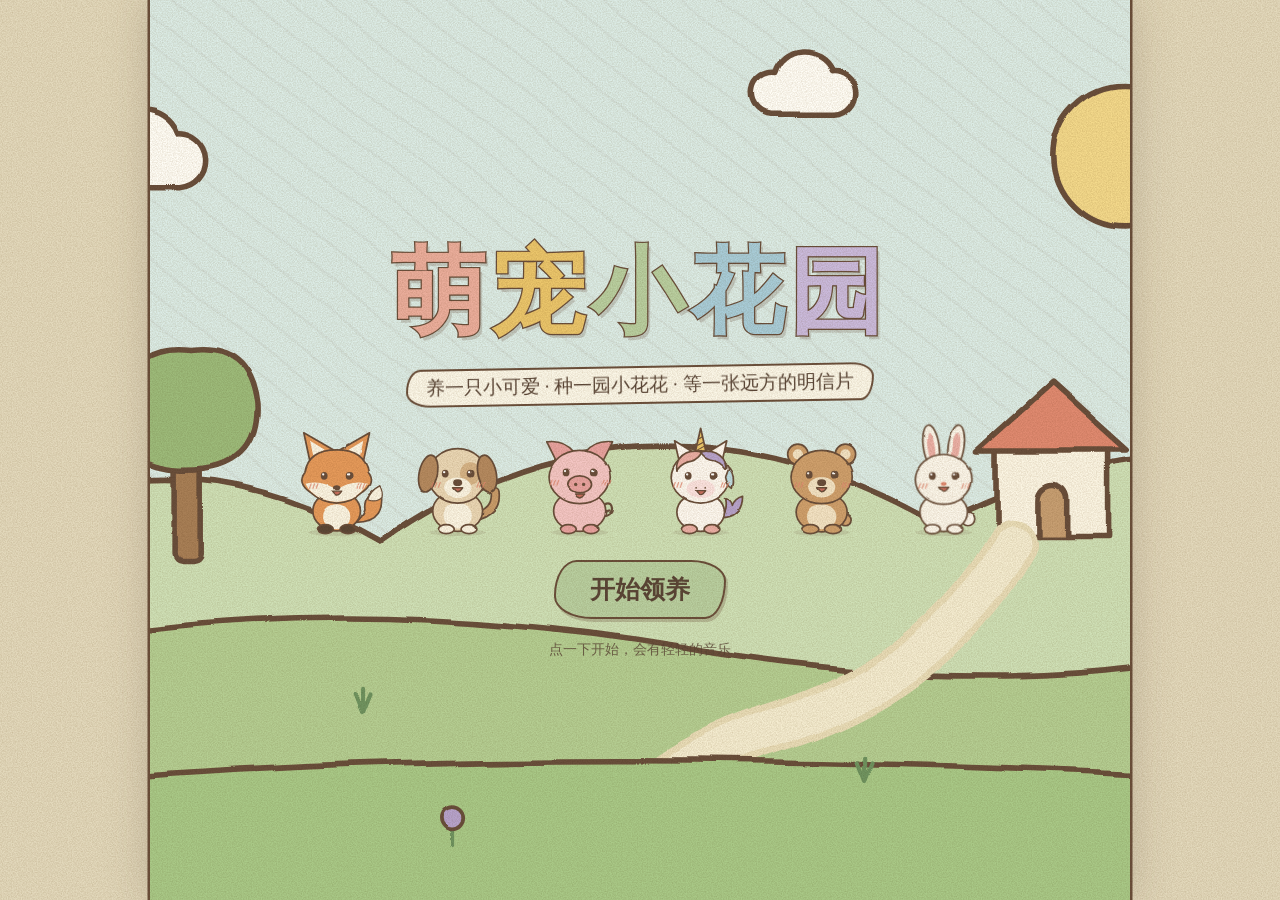
==== commit c0957ab7: "新增 8 种宠物、负一楼车库、搬家、各地小铺和 20 个新景点 - 宠物：新增熊猫、小狐狸、小企鹅、小猪、小猴、小熊、小恐龙、独角兽；   商店的“宠物”里可以再领养，家里能同时养几只，随时换一只来陪" ====
--- a/index.html
+++ b/index.html
@@ -55,6 +55,7 @@
       </div>
       <div class="stats">
         <div class="stat" data-k="hunger"><i data-ic="bowl"></i><em>饱饱</em><div class="bar"><i></i></div></div>
+        <div class="stat" data-k="thirst"><i data-ic="water"></i><em>水分</em><div class="bar"><i></i></div></div>
         <div class="stat" data-k="clean"><i data-ic="drop"></i><em>干净</em><div class="bar"><i></i></div></div>
         <div class="stat" data-k="happy"><i data-ic="heart"></i><em>开心</em><div class="bar"><i></i></div></div>
         <div class="stat" data-k="energy"><i data-ic="bolt"></i><em>精力</em><div class="bar"><i></i></div></div>
@@ -62,10 +63,14 @@
     </header>
 
     <main id="stage">
+      <div id="alert"></div>
       <!-- 小屋 -->
       <div class="scene" id="scene-home">
-        <div class="bg"></div>
-        <div class="wall-cards" id="wall-cards"></div>
+        <div class="bg f0"></div>
+        <div class="bg f1"></div>
+        <div class="bg f2"></div>
+        <div class="furn-layer" id="furn"></div>
+        <div class="pals" id="pals"></div>
         <div class="night-mask"></div>
         <div class="away-note" id="away-note"></div>
         <div class="pet-zone" id="pet-zone">
@@ -76,6 +81,9 @@
           <div class="zzz">Z<small>z</small><sub>z</sub></div>
         </div>
         <div id="bath-layer"></div>
+        <button class="floor-btn" id="floor-btn"></button>
+        <button class="floor-btn down" id="floor-btn2"></button>
+        <button class="home-tag" id="home-tag" title="看地图"></button>
       </div>
       <!-- 花园 -->
       <div class="scene" id="scene-garden">
@@ -105,9 +113,16 @@
         <div class="bg"></div>
         <div class="panel">
           <div class="tabs" id="shop-tabs">
+            <button class="tab" data-tab="local">本地</button>
             <button class="tab" data-tab="food">食物</button>
+            <button class="tab" data-tab="veg">蔬果</button>
+            <button class="tab" data-tab="drink">饮料</button>
             <button class="tab" data-tab="seed">种子</button>
+            <button class="tab" data-tab="med">药品</button>
             <button class="tab" data-tab="wear">装扮</button>
+            <button class="tab" data-tab="furn">家具</button>
+            <button class="tab" data-tab="pet">宠物</button>
+            <button class="tab" data-tab="car">小车</button>
             <button class="tab" data-tab="gear">旅行用品</button>
           </div>
           <div class="shop-grid" id="shop-grid"></div>
@@ -119,20 +134,25 @@
           <div class="tabs" id="album-tabs">
             <button class="tab" data-tab="cards">明信片</button>
             <button class="tab" data-tab="souv">特产</button>
+            <button class="tab" data-tab="cook">菜谱</button>
             <button class="tab" data-tab="stickers">贴纸</button>
+            <button class="tab" data-tab="map">地图</button>
           </div>
           <div id="album-body"></div>
         </div>
       </div>
     </main>
 
+    <div class="decor-bar" id="decor-bar"></div>
     <div id="actions">
       <button class="act" data-act="feed"><i data-ic="apple"></i><em>喂食</em></button>
+      <button class="act" data-act="cook"><i data-ic="pot"></i><em>煮菜</em></button>
       <button class="act" data-act="bath"><i data-ic="tub"></i><em>洗澡</em></button>
       <button class="act" data-act="sleep"><i data-ic="moon"></i><em>睡觉</em></button>
       <button class="act" data-act="talent"><i data-ic="note"></i><em>才艺</em></button>
       <button class="act" data-act="dress"><i data-ic="bow"></i><em>装扮</em></button>
       <button class="act" data-act="travel"><i data-ic="backpack"></i><em>旅行</em></button>
+      <button class="act" data-act="decor"><i data-ic="sofa"></i><em>布置</em></button>
     </div>
 
     <nav id="nav">
@@ -160,6 +180,7 @@
 <div id="banner"></div>
 <div id="toast"></div>
 <div id="fx"></div>
+<div id="rest"></div>
 <div id="grain"></div>
 
 <script src="js/art.js"></script>
--- a/css/style.css
+++ b/css/style.css
@@ -63,9 +63,10 @@
 #screen-choose::before, #screen-choose::after { content: ""; flex: 1; }
 .choose-title { font-size: clamp(21px, 4.8vw, 30px); text-align: center; }
 .choose-grid { display: grid; grid-template-columns: repeat(3, 1fr); gap: 12px; width: 100%; max-width: 640px; }
+@media (min-width: 700px) { .choose-grid { grid-template-columns: repeat(5, 1fr); max-width: 860px; } }
 .pcard { background: var(--paper2); border: 2.5px solid var(--line); border-radius: var(--r3); padding: 8px 6px 10px; text-align: center; transition: transform .15s; box-shadow: var(--sh); }
 .pcard:nth-child(odd) { transform: rotate(-1deg); } .pcard:nth-child(even) { transform: rotate(1deg); }
-.pcard .pp { width: min(76%, 21dvh); margin: 0 auto; }
+.pcard .pp { width: min(68%, 13dvh); margin: 0 auto; }
 .pcard .pp svg { width: 100%; display: block; overflow: visible; }
 .pcard b { display: block; font-size: 20px; }
 .pcard small { font-size: 13px; opacity: .8; }
@@ -95,13 +96,13 @@
 .icon-btn:active { transform: translate(1px, 2px); box-shadow: none; }
 .dot { position: absolute; top: -3px; right: -3px; width: 14px; height: 14px; border-radius: 50%; background: #D9705F; border: 2px solid var(--paper2); display: none; }
 .has > .dot { display: block; animation: bump 1.2s infinite; }
-.stats { display: grid; grid-template-columns: repeat(4, 1fr); gap: 6px; }
+.stats { display: grid; grid-template-columns: repeat(5, 1fr); gap: 6px; }
 .stat { display: flex; align-items: center; gap: 4px; font-size: 15px; padding: 0 2px; }
 .stat svg.ic { width: 22px; height: 22px; vertical-align: 0; }
 .stat em { font-style: normal; white-space: nowrap; }
 .stat .bar { flex: 1; height: 12px; border: 2px solid var(--line); border-radius: 7px; background: var(--paper); overflow: hidden; }
 .stat .bar i { display: block; height: 100%; transition: width .5s; background-image: repeating-linear-gradient(-55deg, rgba(255, 255, 255, .38) 0 3px, transparent 3px 7px); }
-.stat[data-k=hunger] .bar i { background-color: #E6A15C; } .stat[data-k=clean] .bar i { background-color: #8FB7CC; }
+.stat[data-k=hunger] .bar i { background-color: #E6A15C; } .stat[data-k=clean] .bar i { background-color: #B7A3CC; } .stat[data-k=thirst] .bar i { background-color: #8FB7CC; }
 .stat[data-k=happy] .bar i { background-color: #E08A70; } .stat[data-k=energy] .bar i { background-color: #EBC66B; }
 .stat.low .bar { animation: warn 1s infinite; }
 @media (max-width: 540px) {
@@ -259,6 +260,7 @@
 .souv { background: var(--paper); border: 2px solid var(--line); border-radius: var(--r3); padding: 8px 4px; text-align: center; font-size: 14px; }
 .souv small { display: block; opacity: .75; font-size: 12.5px; }
 .souv.lock { opacity: .5; border-style: dashed; }
+.souv.tip { border-style: dashed; background: #FBEFC4; }
 .souv.lock svg.ic { filter: grayscale(1) brightness(1.15); opacity: .5; }
 .album-note { text-align: center; font-size: 14.5px; opacity: .8; margin: 2px 0 10px; }
 
@@ -345,7 +347,7 @@
 .can { position: absolute; width: 60px; transform-origin: 70% 80%; animation: pour 1.1s ease-in-out forwards; }
 .can svg.ic { width: 100%; height: auto; display: block; }
 .wdrop { position: absolute; width: 5px; height: 10px; border-radius: 50% 50% 50% 50% / 60% 60% 40% 40%; background: #8FB7CC; border: 1px solid var(--line); opacity: 0; animation: wfall .5s ease-in forwards; }
-#toast { position: fixed; left: 50%; top: 15%; transform: translate(-50%, -20px) rotate(-.6deg); background: var(--paper2); border: 2.5px solid var(--line); border-radius: var(--r1); padding: 6px 22px; font-size: 17px; font-weight: bold; opacity: 0; transition: .25s; pointer-events: none; z-index: 90; max-width: 92vw; text-align: center; box-shadow: var(--sh); }
+#toast { position: fixed; left: 50%; top: 23%; transform: translate(-50%, -20px) rotate(-.6deg); background: var(--paper2); border: 2.5px solid var(--line); border-radius: var(--r1); padding: 6px 22px; font-size: 17px; font-weight: bold; opacity: 0; transition: .25s; pointer-events: none; z-index: 90; max-width: 92vw; text-align: center; box-shadow: var(--sh); }
 #toast.show { opacity: 1; transform: translate(-50%, 0) rotate(-.6deg); }
 #banner { position: fixed; left: 50%; top: 40%; transform: translate(-50%, -50%) scale(0) rotate(-2deg); z-index: 85; background: var(--yellow); border: 3px solid var(--line); border-radius: var(--r2); font-size: clamp(22px, 6vw, 36px); font-weight: bold; padding: 14px 34px; pointer-events: none; transition: transform .35s cubic-bezier(.3, 1.6, .5, 1); text-align: center; white-space: nowrap; box-shadow: 4px 7px 0 rgba(91, 70, 54, .3); }
 #banner.show { transform: translate(-50%, -50%) scale(1) rotate(-2deg); }
@@ -408,3 +410,120 @@
 .math-q.long { font-size: clamp(22px, 5.6vw, 38px); padding: 6px 16px; }
 .mem-grid { width: min(100%, 460px, calc((100dvh - 130px) * 4 / var(--rows, 4))); }
 @media (max-height: 620px) { .g-panel { gap: 6px; padding: 12px; } .g-panel p { line-height: 1.4; font-size: 15px; } .g-big { width: clamp(44px, 11dvh, 80px); } }
+
+/* ---------- 症状、生病、离家出走的提醒条 ---------- */
+#alert { position: absolute; left: 50%; top: 6px; transform: translateX(-50%) rotate(-.4deg); z-index: 6; display: none; align-items: center; justify-content: center; flex-wrap: wrap; gap: 3px 10px; width: max-content; max-width: 96%; background: #FBEFC4; border: 2.5px solid var(--line); border-radius: var(--r3); padding: 5px 12px; font-size: 15px; line-height: 1.35; text-align: center; box-shadow: var(--sh); }
+#alert.on { display: flex; }
+#alert.bad { background: #F6D5CB; }
+#alert b { white-space: nowrap; }
+#alert button { border: 2px solid var(--line); border-radius: var(--r1); background: var(--paper2); padding: 1px 12px; font-weight: bold; white-space: nowrap; box-shadow: 1px 2px 0 rgba(107, 79, 58, .25); }
+#alert button:active { transform: translate(1px, 2px); box-shadow: none; }
+.need { display: flex; align-items: center; gap: 10px; background: var(--paper); border: 2px dashed var(--line); border-radius: var(--r3); padding: 6px 12px; margin-bottom: 8px; text-align: left; }
+.need svg.ic { width: 34px; height: 34px; }
+.need b { flex: 1; }
+.need span { font-size: 14px; opacity: .8; white-space: nowrap; }
+.need.ok { border-style: solid; background: #DCE8C8; }
+.away-note .row { margin-top: 6px; }
+.modal .tabs { margin-bottom: 12px; }
+.pet.mood-throat, .pet.mood-fever { animation: droop 2.6s ease-in-out infinite; filter: saturate(.8); }
+@media (max-width: 540px) { .stats { gap: 3px; } .stat { gap: 2px; } .stat svg.ic { width: 19px; height: 19px; } #alert { font-size: 14px; padding: 4px 9px; } }
+
+/* ---------- 小屋：三层楼、可以摆放的家具 ---------- */
+#scene-home { isolation: isolate; }
+#scene-home .bg.f2, #scene-home .bg.f0, #scene-home.floor2 .bg.f1, #scene-home.floor0 .bg.f1 { display: none; }
+#scene-home.floor2 .bg.f2, #scene-home.floor0 .bg.f0 { display: block; }
+.furn-layer { position: absolute; inset: 0; pointer-events: none; }
+.fi { position: absolute; transform: translate(-50%, -100%); pointer-events: none; touch-action: none; }
+.fi.wall { transform: translate(-50%, -50%); }
+.fi > svg { width: 100%; display: block; overflow: visible; pointer-events: none; }
+#scene-home .pet-zone { z-index: 456; }
+#scene-home .pet-zone.stair { opacity: 0; transform: translateX(70%); transition: opacity .45s, transform .5s ease-in; pointer-events: none; }
+#scene-home .night-mask { z-index: 600; }
+#scene-home .away-note { z-index: 650; }
+#scene-home #bath-layer { z-index: 700; }
+.floor-btn { position: absolute; right: 8px; top: 36%; z-index: 620; display: flex; flex-direction: column; align-items: center; font-size: 14px; font-weight: bold; padding: 3px 8px 2px; background: var(--paper2); border: 2px solid var(--line); border-radius: var(--r3); box-shadow: 1px 2px 0 rgba(107, 79, 58, .25); transform: rotate(1.5deg); }
+.floor-btn svg.ic { width: 30px; height: 30px; vertical-align: 0; }
+.floor-btn:active { transform: translate(1px, 2px); box-shadow: none; }
+.floor-btn.down { top: calc(36% + 62px); }
+/* 左边的门牌：写着现在住在哪里，点一下看地图 */
+.home-tag { position: absolute; left: 8px; top: 36%; z-index: 620; display: flex; flex-direction: column; align-items: center; font-size: 13px; font-weight: bold; line-height: 1.25; padding: 3px 7px 3px; max-width: 88px; background: var(--paper2); border: 2px solid var(--line); border-radius: var(--r3); box-shadow: 1px 2px 0 rgba(107, 79, 58, .25); transform: rotate(-1.5deg); }
+.home-tag svg.ic { width: 28px; height: 28px; vertical-align: 0; }
+.home-tag em { font-style: normal; }
+.home-tag:active { transform: translate(1px, 2px); box-shadow: none; }
+.decor .home-tag { display: none; }
+/* 搬家以后窗外的风景；晚上盖一层深蓝 */
+.win-dark { fill: #1F2A50; opacity: 0; transition: opacity 1.2s; }
+.night .win-dark { opacity: .62; }
+/* 家里的其他小伙伴：站在一楼两边，点一下可以换它来陪你 */
+.pals { position: absolute; inset: 0; pointer-events: none; z-index: 452; }
+.pal { position: absolute; bottom: calc(var(--u) * 58); width: calc(var(--pu) * 104); margin-left: calc(var(--pu) * -52); padding: 0; background: none; border: 0; pointer-events: auto; cursor: pointer; animation: breathe 3.4s ease-in-out infinite; transform-origin: 50% 100%; }
+.pal svg { width: 100%; display: block; overflow: visible; pointer-events: none; }
+.pal.p0 { left: 9%; } .pal.p1 { left: 91%; animation-delay: -1.2s; }
+.pal.p2 { left: 23%; bottom: calc(var(--u) * 72); animation-delay: -2s; } .pal.p3 { left: 77%; bottom: calc(var(--u) * 72); animation-delay: -.6s; }
+@media (max-width: 700px) { .pal.p2, .pal.p3 { display: none; } .pal { width: calc(var(--pu) * 84); margin-left: calc(var(--pu) * -42); } .pal.p0 { left: 14%; } .pal.p1 { left: 86%; } }
+#scene-home.floor0 .pals, #scene-home.floor2 .pals, .decor .pals { display: none; }
+/* 明信片绳上的三个位置：点一下可以换一张 */
+.fi .slot { position: absolute; width: 26.600%; pointer-events: auto; cursor: pointer; }
+.fi .slot .pc { display: block; padding: 3px; }
+.fi .slot .pc .cap { display: none; }
+.fi .slot::before { content: ""; position: absolute; left: 50%; top: -5px; width: 7px; height: 12px; margin-left: -3px; background: var(--dcoral); border: 1.5px solid var(--line); border-radius: 2px; z-index: 1; }
+.fi .slot.empty { aspect-ratio: 3 / 2.250; border: 2px dashed rgba(107, 79, 58, .5); border-radius: 4px; background: rgba(255, 253, 246, .55); display: flex; align-items: center; justify-content: center; color: var(--line); font-size: calc(var(--u) * 24); font-weight: bold; }
+/* 布置模式 */
+.decor .fi { pointer-events: auto; cursor: grab; outline: 2px dashed rgba(107, 79, 58, .5); outline-offset: 3px; border-radius: 6px; }
+.decor .fi.sel { outline: 3px solid var(--dcoral); }
+.decor .fi .slot { pointer-events: none; }
+.decor .pet-zone { pointer-events: none; opacity: .5; }
+.fi .stow { display: none; position: absolute; left: 50%; bottom: 100%; transform: translateX(-50%); margin-bottom: 6px; white-space: nowrap; pointer-events: auto; background: var(--yellow); border: 2px solid var(--line); border-radius: var(--r1); padding: 1px 12px; font-size: 14px; font-weight: bold; box-shadow: 1px 2px 0 rgba(107, 79, 58, .25); }
+.decor .fi.sel .stow { display: block; }
+.decor-bar { display: none; background: var(--paper2); border-top: 2.5px solid var(--line); padding: 6px 8px 4px; align-items: center; gap: 8px; }
+#screen-game.decor-on .decor-bar { display: flex; }
+#screen-game.decor-on #actions { display: none; }
+.modal .pc.on { outline: 3px solid var(--dcoral); outline-offset: 2px; }
+.decor-bar .tray { flex: 1; min-width: 0; display: flex; gap: 6px; overflow-x: auto; align-items: center; min-height: 54px; scrollbar-width: thin; }
+.decor-bar .tray button { flex: none; width: 66px; height: 50px; background: var(--paper); border: 2px solid var(--line); border-radius: var(--r3); padding: 4px; }
+.decor-bar .tray button svg { width: 100%; height: 100%; display: block; overflow: visible; }
+.decor-bar .tip { font-size: 14px; opacity: .85; line-height: 1.3; }
+/* 小厨房 */
+.pot-row { display: flex; align-items: center; justify-content: center; gap: 8px; margin: 2px 0 10px; }
+.pot-row .cslot { width: 62px; height: 62px; border: 2.5px dashed var(--line); border-radius: var(--r3); background: var(--paper); display: flex; align-items: center; justify-content: center; font-size: 26px; color: var(--line); }
+.pot-row .cslot.full { border-style: solid; background: #FBEFC4; }
+.pot-row .cslot svg.ic { width: 46px; height: 46px; vertical-align: 0; }
+.pot-row .plus { font-size: 22px; font-weight: bold; }
+.pot-row .potic { width: 70px; }
+.pot-row .potic svg.ic { width: 100%; height: auto; display: block; }
+.cooking .potic { animation: chomp .4s ease-in-out infinite; }
+.dish-big { width: 110px; margin: 0 auto; }
+.dish-big svg.ic { width: 100%; height: auto; display: block; }
+.sitem .thumb { height: 58px; display: flex; align-items: center; justify-content: center; margin-bottom: 2px; }
+.sitem .thumb svg { height: 100%; width: auto; max-width: 100%; overflow: visible; }
+.sitem .pet-thumb { height: 76px; }
+/* 八个按钮：宽屏一排，手机上排成两行 */
+#actions { flex-wrap: wrap; }
+@media (max-width: 660px) {
+  #actions { display: grid; grid-template-columns: repeat(4, 1fr); gap: 5px; padding: 6px 6px 2px; }
+  .act { width: auto; flex-direction: row; justify-content: center; gap: 3px; padding: 3px 0; }
+  .act svg.ic { width: 24px; height: 24px; }
+  .floor-btn, .home-tag { top: 30%; }
+  .floor-btn.down { top: calc(30% + 60px); }
+}
+
+/* ---------- 强制休息 ---------- */
+#rest { position: fixed; inset: 0; z-index: 94; display: none; align-items: center; justify-content: center; padding: 18px; background: #E9DFC2; }
+#rest.on { display: flex; }
+.rest-card { background: var(--paper2); border: 2.5px solid var(--line); border-radius: var(--r3); padding: 26px 22px 22px; width: 100%; max-width: 440px; text-align: center; box-shadow: 4px 7px 0 rgba(91, 70, 54, .3); }
+.rest-card .hero { width: 120px; margin: 0 auto 6px; }
+.rest-card .hero svg { width: 100%; height: auto; display: block; overflow: visible; }
+.rest-card h2 { font-size: 26px; margin-bottom: 8px; }
+.rest-card p { line-height: 1.6; }
+.rest-card .hint { font-size: 14px; opacity: .78; }
+.rest-clock { font-size: 58px; font-weight: bold; letter-spacing: .04em; margin: 8px 0 2px; font-variant-numeric: tabular-nums; }
+
+/* ---------- 旅行地图和小车 ---------- */
+.modal.wide { max-width: 880px; }
+.map-say { font-weight: bold; margin: 0 0 8px; min-height: 1.5em; text-align: center; }
+.mapbox { border: 2.5px solid var(--line); border-radius: var(--r3); overflow: auto; background: #BFDDE3; max-height: 66dvh; -webkit-overflow-scrolling: touch; }
+.mapin { min-width: 820px; max-width: calc(64dvh * 1.530); margin: 0 auto; }   /* 屏幕够高就整张显示，不够就可以拖着看 */
+.mapin svg.map { display: block; width: 100%; height: auto; font-family: inherit; }
+.map-pet { transition: transform 1s linear; pointer-events: none; }
+.spot { cursor: pointer; }
+.shop-note { grid-column: 1 / -1; text-align: center; font-size: 14.5px; opacity: .8; margin: 0 0 2px; }
